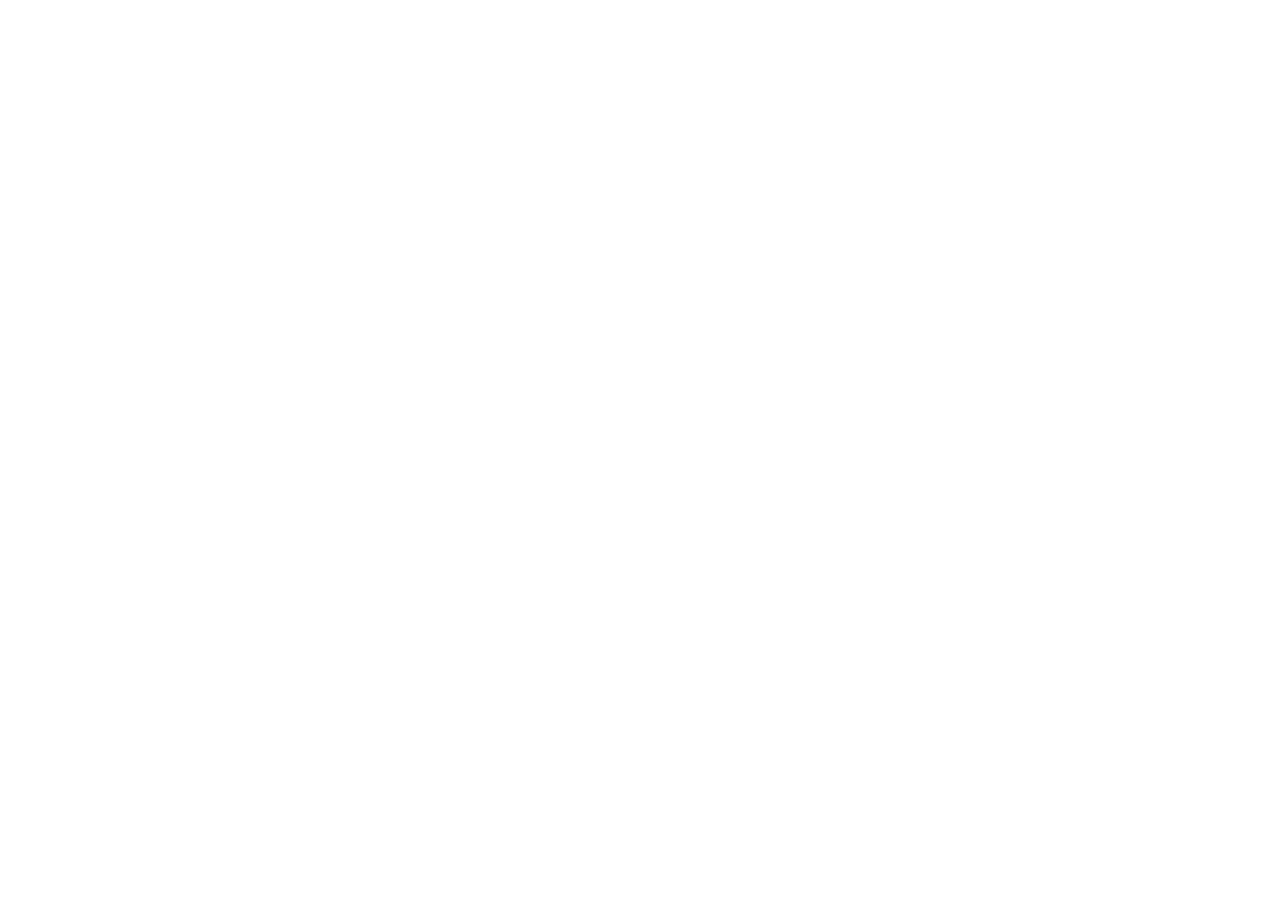
==== index.html @ 6198ee69 "Inicio del proyecto, se inicia CSS creando variables, estilos para el modelo de caja y algunas utili" ====
<!DOCTYPE html>
<html lang="en">
<head>
    <meta charset="UTF-8">
    <meta http-equiv="X-UA-Compatible" content="IE=edge">
    <meta name="viewport" content="width=device-width, initial-scale=1.0">
    <title>Blog de café</title>
    <link rel="stylesheet" href="css/normalize.css">
    <link rel="preconnect" href="https://fonts.googleapis.com">
    <link rel="preconnect" href="https://fonts.gstatic.com" crossorigin>
    <link href="https://fonts.googleapis.com/css2?family=Open+Sans&family=PT+Sans:wght@400;700&display=swap" rel="stylesheet">
    <link rel="stylesheet" href="css/style.css">    
</head>
<body>
    
</body>
</html>
---- css/style.css ----
/*Variables*/
:root {
    --fuenteHeading: 'PT Sans', sans-serif;
    --fuenteParrafos: 'Open Sans', sans-serif;

    --primario: #784D3C;
    --blanco: #FFFFFF;
    --negro: #000000;
}
/*Hack modelo de caja*/
html {
    box-sizing: border-box;
    font-size: 62.5%; /*Permite que 1rem sean 10 pixeles*/
}
*, *:before, *:after {
    box-sizing: inherit;
}
body {
    font-family: var(--fuenteParrafos);
    font-size: 1.6rem;
    line-height: 2;
}

/*Globales*/
.contenedor {
    max-width: 120rem;
    width: 90%;
    margin: 0 auto; /*Centrar horizontalmente*/
}
a{
    text-decoration: none;
}
h1, h2, h3, h4 {
    font-family: var(--fuenteHeading);
}
h1 {
    font-size: 4.8rem;
}
h2 {
    font-size: 4rem;
}
h3 {
    font-size: 3.2rem;
}
h4 {
    font-size: 2.8rem;
}
img {
    max-width: 100%;
}

/*Utilidades*/
.no-margin {
    margin: 0; /*Clase para eliminar margen*/
}
.no-padding {
    padding: 0;
}
.centrar-texto {
    text-align: center;
}
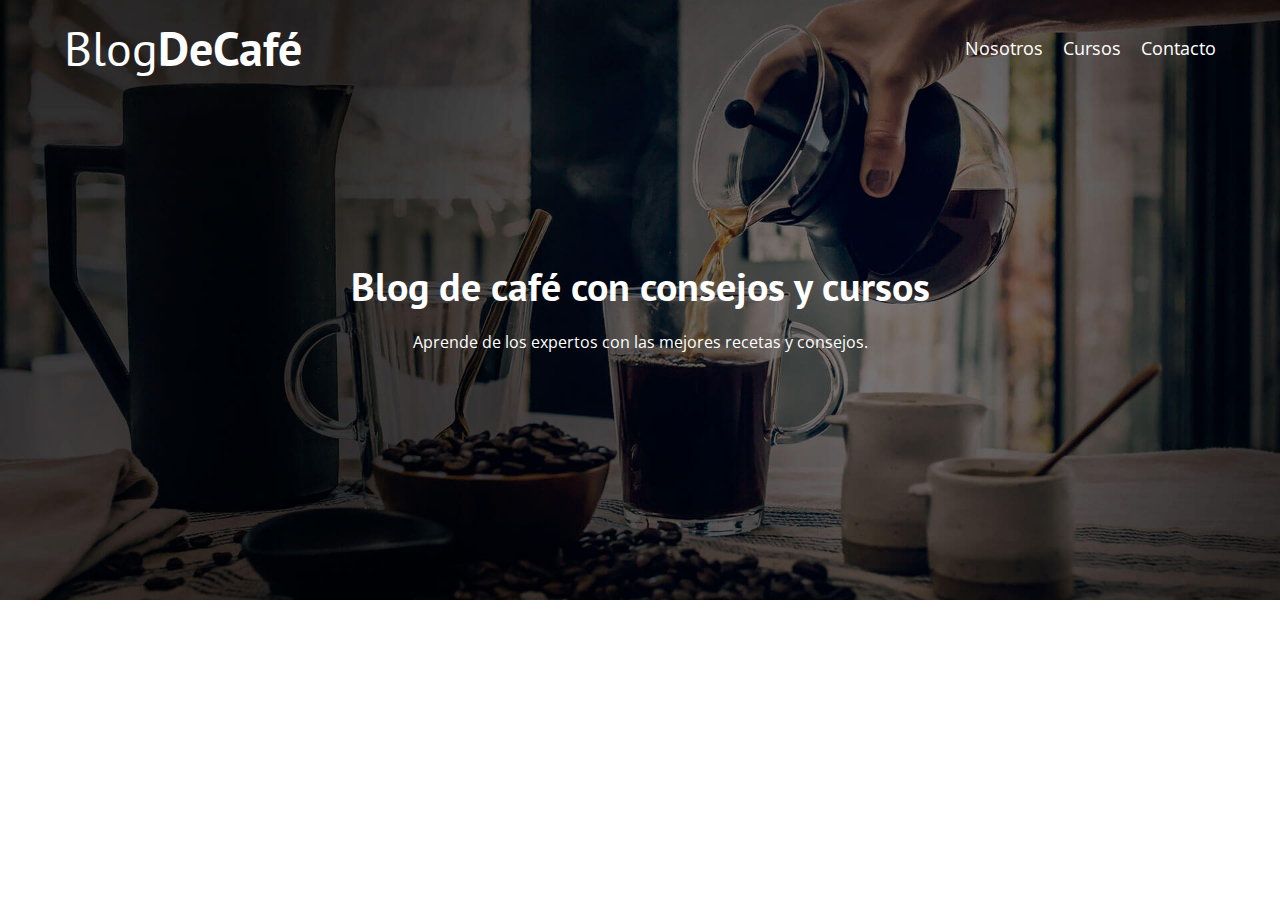
==== commit d93a8811: "Se agrega el header y se agregan estilos CSS al mismo." ====
--- a/index.html
+++ b/index.html
@@ -12,6 +12,23 @@
     <link rel="stylesheet" href="css/style.css">    
 </head>
 <body>
-    
+    <header class="header">
+        <div class="contenedor">
+            <div class="barra">
+                <a href="index.html" class="logo">
+                    <h1 class="logo__nombre no-margin centrar-texto">Blog<span class="logo__bold">DeCafé</span></h1>
+                </a>
+                <nav class="navegacion">
+                    <a href="nosotros.html" class="navegacion__enlace">Nosotros</a>
+                    <a href="cursos.html" class="navegacion__enlace">Cursos</a>
+                    <a href="contacto.html" class="navegacion__enlace">Contacto</a>
+                </nav>
+            </div>
+        </div>
+       <div class="header__texto">
+            <h2 class="no-margin">Blog de café con consejos y cursos</h2> 
+            <p class="no-margin">Aprende de los expertos con las mejores recetas y consejos.</p>
+       </div>
+    </header>
 </body>
 </html>--- a/css/style.css
+++ b/css/style.css
@@ -58,4 +58,51 @@
 }
 .centrar-texto {
     text-align: center;
+}
+
+/*Header*/
+.header {
+    background-image: url(../img/banner.jpg);
+    height: 60rem; /*Altura*/
+    background-size: cover;
+    background-repeat: no-repeat; /*No repite la imagen(mosaico)*/
+    background-position: center center; /*Parte de la imagen que se mostrará al ajustar la el tamaño de la ventana*/
+}
+.header__texto {
+    text-align: center;
+    color: var(--blanco);
+    margin-top: 5rem;
+}
+@media (min-width: 768px) {
+    .header__texto {
+        margin-top: 15rem;
+    }
+}
+.logo{
+    color: var(--blanco);    
+}
+.logo__nombre {
+    font-weight: 400;
+}
+.logo__bold {
+    font-weight: 700; /*Letra en negrita*/
+}
+@media (min-width: 768px) {
+    .barra {
+        display: flex;
+        justify-content: space-between;
+        align-items: center;
+    }
+}
+.navegacion__enlace { /*Menú de navegación mobile*/
+    display: block;
+    font-size: 1.8rem;
+    text-align: center;
+    color: var(--blanco);
+}
+@media (min-width: 768px) { /*Menú de navegación pantalla grande*/
+    .navegacion {
+        display: flex;
+        gap: 2rem;
+    }
 }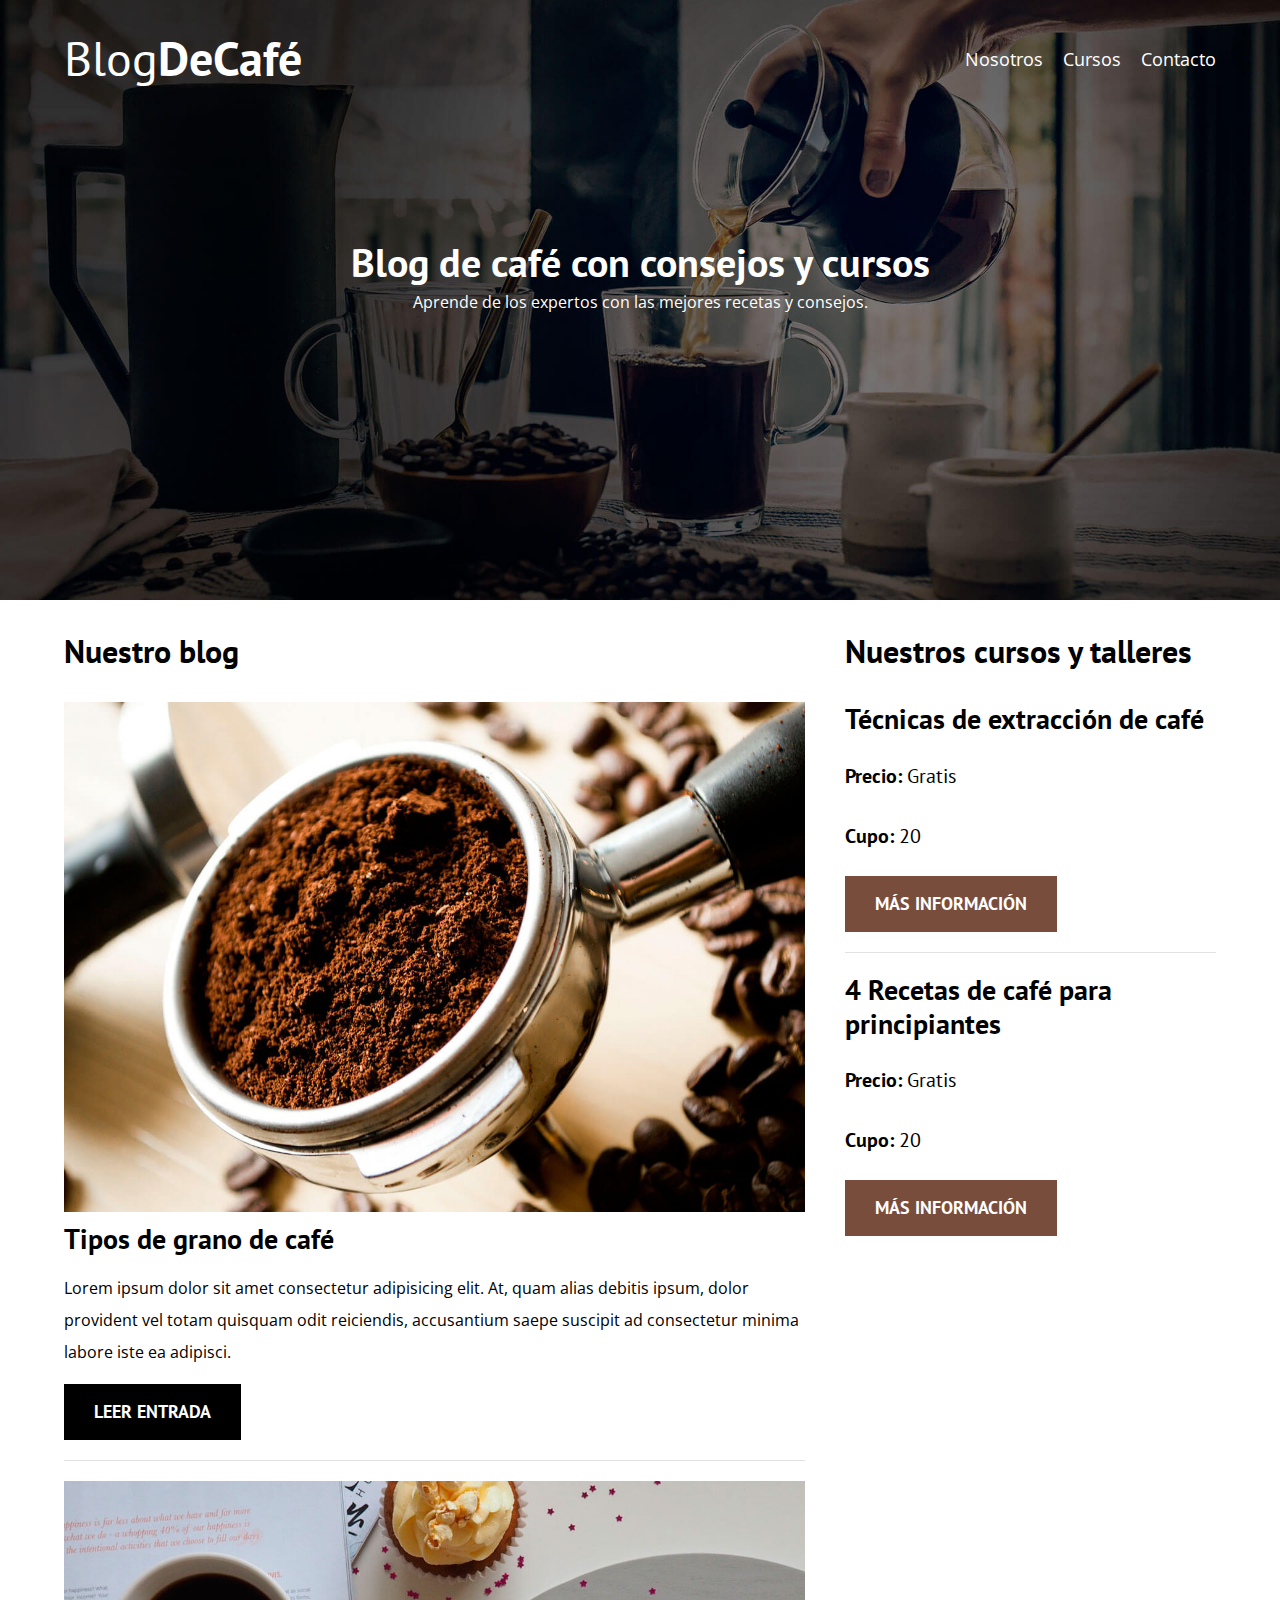
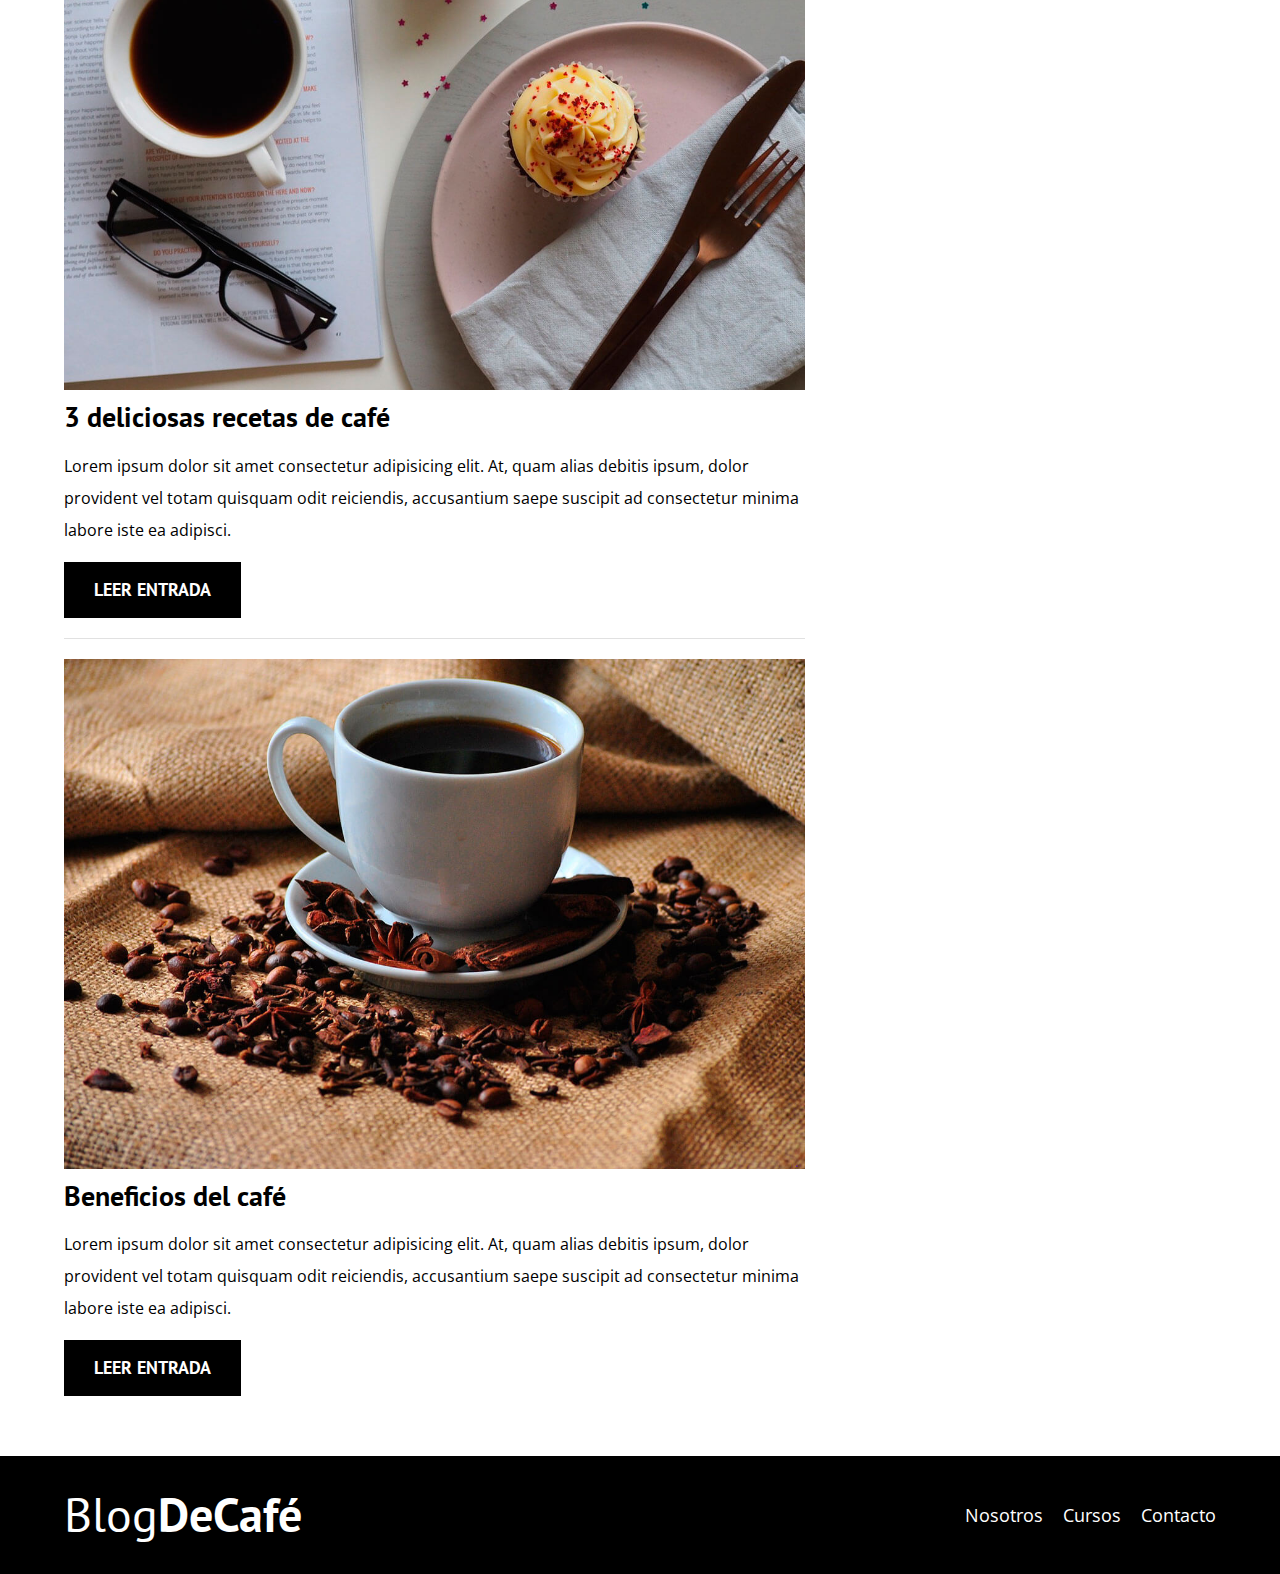
==== commit df168fad: "Se crea sección 'blog', se crea aside de la página principal y footer, se crea sección 'Nosotros', '" ====
--- a/index.html
+++ b/index.html
@@ -30,5 +30,82 @@
             <p class="no-margin">Aprende de los expertos con las mejores recetas y consejos.</p>
        </div>
     </header>
+
+    <div class="contenedor contenido-principal">
+        <main class="blog">
+            <h3>Nuestro blog</h3>
+            <article class="entrada">
+                <div class="entrada__imagen">
+                    <img src="img/blog1.jpg" alt="imagen blog">
+                </div>
+                <div class="entrada_contenido">
+                    <h4 class="no-margin">Tipos de grano de café</h4>
+                    <p>Lorem ipsum dolor sit amet consectetur adipisicing elit. At, quam alias debitis ipsum, dolor provident vel totam quisquam odit reiciendis, accusantium saepe suscipit ad consectetur minima labore iste ea adipisci.</p>
+                    <a href="entrada.html" class="boton boton--primario">Leer entrada</a>
+                </div>
+            </article>
+            <article class="entrada">
+                <div class="entrada__imagen">
+                    <img src="img/blog2.jpg" alt="imagen blog">
+                </div>
+                <div class="entrada_contenido">
+                    <h4 class="no-margin">3 deliciosas recetas de café</h4>
+                    <p>Lorem ipsum dolor sit amet consectetur adipisicing elit. At, quam alias debitis ipsum, dolor provident vel totam quisquam odit reiciendis, accusantium saepe suscipit ad consectetur minima labore iste ea adipisci.</p>
+                    <a href="entrada.html" class="boton boton--primario">Leer entrada</a>
+                </div>
+            </article>
+            <article class="entrada">
+                <div class="entrada__imagen">
+                    <img src="img/blog3.jpg" alt="imagen blog">
+                </div>
+                <div class="entrada_contenido">
+                    <h4 class="no-margin">Beneficios del café</h4>
+                    <p>Lorem ipsum dolor sit amet consectetur adipisicing elit. At, quam alias debitis ipsum, dolor provident vel totam quisquam odit reiciendis, accusantium saepe suscipit ad consectetur minima labore iste ea adipisci.</p>
+                    <a href="entrada.html" class="boton boton--primario">Leer entrada</a>
+                </div>
+            </article>
+        </main>
+        <aside class="sidebar">
+            <h3>Nuestros cursos y talleres</h3>
+            <ul class="cursos no-padding">
+                <li class="widget-curso">
+                    <h4 class="no-margin">Técnicas de extracción de café</h4>
+                    <p class="widget-curso__label">Precio:
+                        <span class="widget-curso__info">Gratis</span>
+                    </p>
+                    <p class="widget-curso__label">Cupo:
+                        <span class="widget-curso__info">20</span>
+                    </p>
+                    <a href="cursos.html" class="boton boton--secundario">Más información</a>
+                </li>
+                <li class="widget-curso">
+                    <h4 class="no-margin">4 Recetas de café para principiantes</h4>
+                    <p class="widget-curso__label">Precio:
+                        <span class="widget-curso__info">Gratis</span>
+                    </p>
+                    <p class="widget-curso__label">Cupo:
+                        <span class="widget-curso__info">20</span>
+                    </p>
+                    <a href="cursos.html" class="boton boton--secundario">Más información</a>
+                </li>
+            </ul>
+        </aside>        
+    </div>
+
+    <footer class="footer">
+        <div class="contenedor">
+            <div class="barra">
+                <a href="index.html" class="logo">
+                    <h1 class="logo__nombre no-margin centrar-texto">Blog<span class="logo__bold">DeCafé</span></h1>
+                </a>
+                <nav class="navegacion">
+                    <a href="nosotros.html" class="navegacion__enlace">Nosotros</a>
+                    <a href="cursos.html" class="navegacion__enlace">Cursos</a>
+                    <a href="contacto.html" class="navegacion__enlace">Contacto</a>
+                </nav>
+            </div>
+        </div>
+    </footer>
+
 </body>
 </html>--- a/css/style.css
+++ b/css/style.css
@@ -4,6 +4,7 @@
     --fuenteParrafos: 'Open Sans', sans-serif;
 
     --primario: #784D3C;
+    --gris: #e1e1e1;
     --blanco: #FFFFFF;
     --negro: #000000;
 }
@@ -23,8 +24,9 @@
 
 /*Globales*/
 .contenedor {
-    max-width: 120rem;
-    width: 90%;
+    /* max-width: 120rem;
+    width: 90%; */
+    width: min(90%, 120rem); /*Sustituye max-width y width*/
     margin: 0 auto; /*Centrar horizontalmente*/
 }
 a{
@@ -32,6 +34,7 @@
 }
 h1, h2, h3, h4 {
     font-family: var(--fuenteHeading);
+    line-height: 1.2;
 }
 h1 {
     font-size: 4.8rem;
@@ -87,6 +90,9 @@
 .logo__bold {
     font-weight: 700; /*Letra en negrita*/
 }
+.barra {
+    padding-top: 3rem;
+}
 @media (min-width: 768px) {
     .barra {
         display: flex;
@@ -105,4 +111,109 @@
         display: flex;
         gap: 2rem;
     }
+}
+
+/*Main*/
+@media (min-width: 768px) {
+    .contenido-principal {
+        display: grid;
+        grid-template-columns: 2fr 1fr;
+        column-gap: 4rem;
+    }
+}
+.entrada {
+    border-bottom: 1px solid var(--gris);
+    margin-bottom: 2rem;
+}
+.entrada:last-of-type { /*Aplicar estilo al último elemento de ese tipo*/
+    border: none;
+    margin: 0;
+}
+.boton {
+    display: block; /*Para que ocupe el 100%*/
+    font-family: var(--fuenteHeading);
+    color: var(--blanco);
+    text-align: center;
+    padding: 1rem 3rem; /*Tamaño del boton*/
+    font-size: 1.8rem;
+    text-transform: uppercase; /*Mayuscula*/
+    font-weight: 700; /*Negrita*/
+    margin-bottom: 2rem; /*Separar del borde*/    
+}
+@media (min-width: 768px) {
+    .boton {
+        display: inline-block;
+    }
+}
+.boton--primario {
+    background-color: var(--negro);
+}
+.boton--secundario {
+    background-color: var(--primario);
+}
+.cursos {
+    list-style: none;
+}
+.widget-curso {
+    border-bottom: 1px solid var(--gris);
+    margin-bottom: 2rem;
+}
+.widget-curso:last-of-type {
+    border: none;
+    margin-bottom: 0;
+}
+.widget-curso__label {
+    font-family: var(--fuenteHeading);
+    font-weight: bold;
+}
+.widget-curso__info {
+    font-weight: normal;
+}
+.widget-curso__label,
+.widget-curso__info {
+    font-size: 2rem;
+}
+.footer {
+    background-color: var(--negro);        
+    padding-bottom: 3rem;
+    margin-top: 4rem;
+}
+
+/*Sobre nosotros*/
+@media (min-width: 768px) {
+    .sobre-nosotros {
+        display: grid;
+        grid-template-columns: repeat(2, 1fr);
+        column-gap: 2rem;
+    }    
+    .sobre-nosotros__texto p {
+        margin-top: 0;
+    }
+}
+
+/*Cursos*/
+.curso {    
+    border-bottom: 1px solid var(--gris);
+    padding: 3rem 0;    
+}
+@media (min-width: 768px) {
+    .curso {
+        display: grid;
+        grid-template-columns: 1fr 2fr;
+        column-gap: 2rem;
+    }
+}
+.curso:last-of-type {
+    border: none;    
+}
+.curso__label {
+    font-family: var(--fuenteHeading);
+    font-weight: bold;
+}
+.curso__info {
+    font-weight: normal;
+}
+.curso__label,
+.curso__info {
+    font-size: 2rem;
 }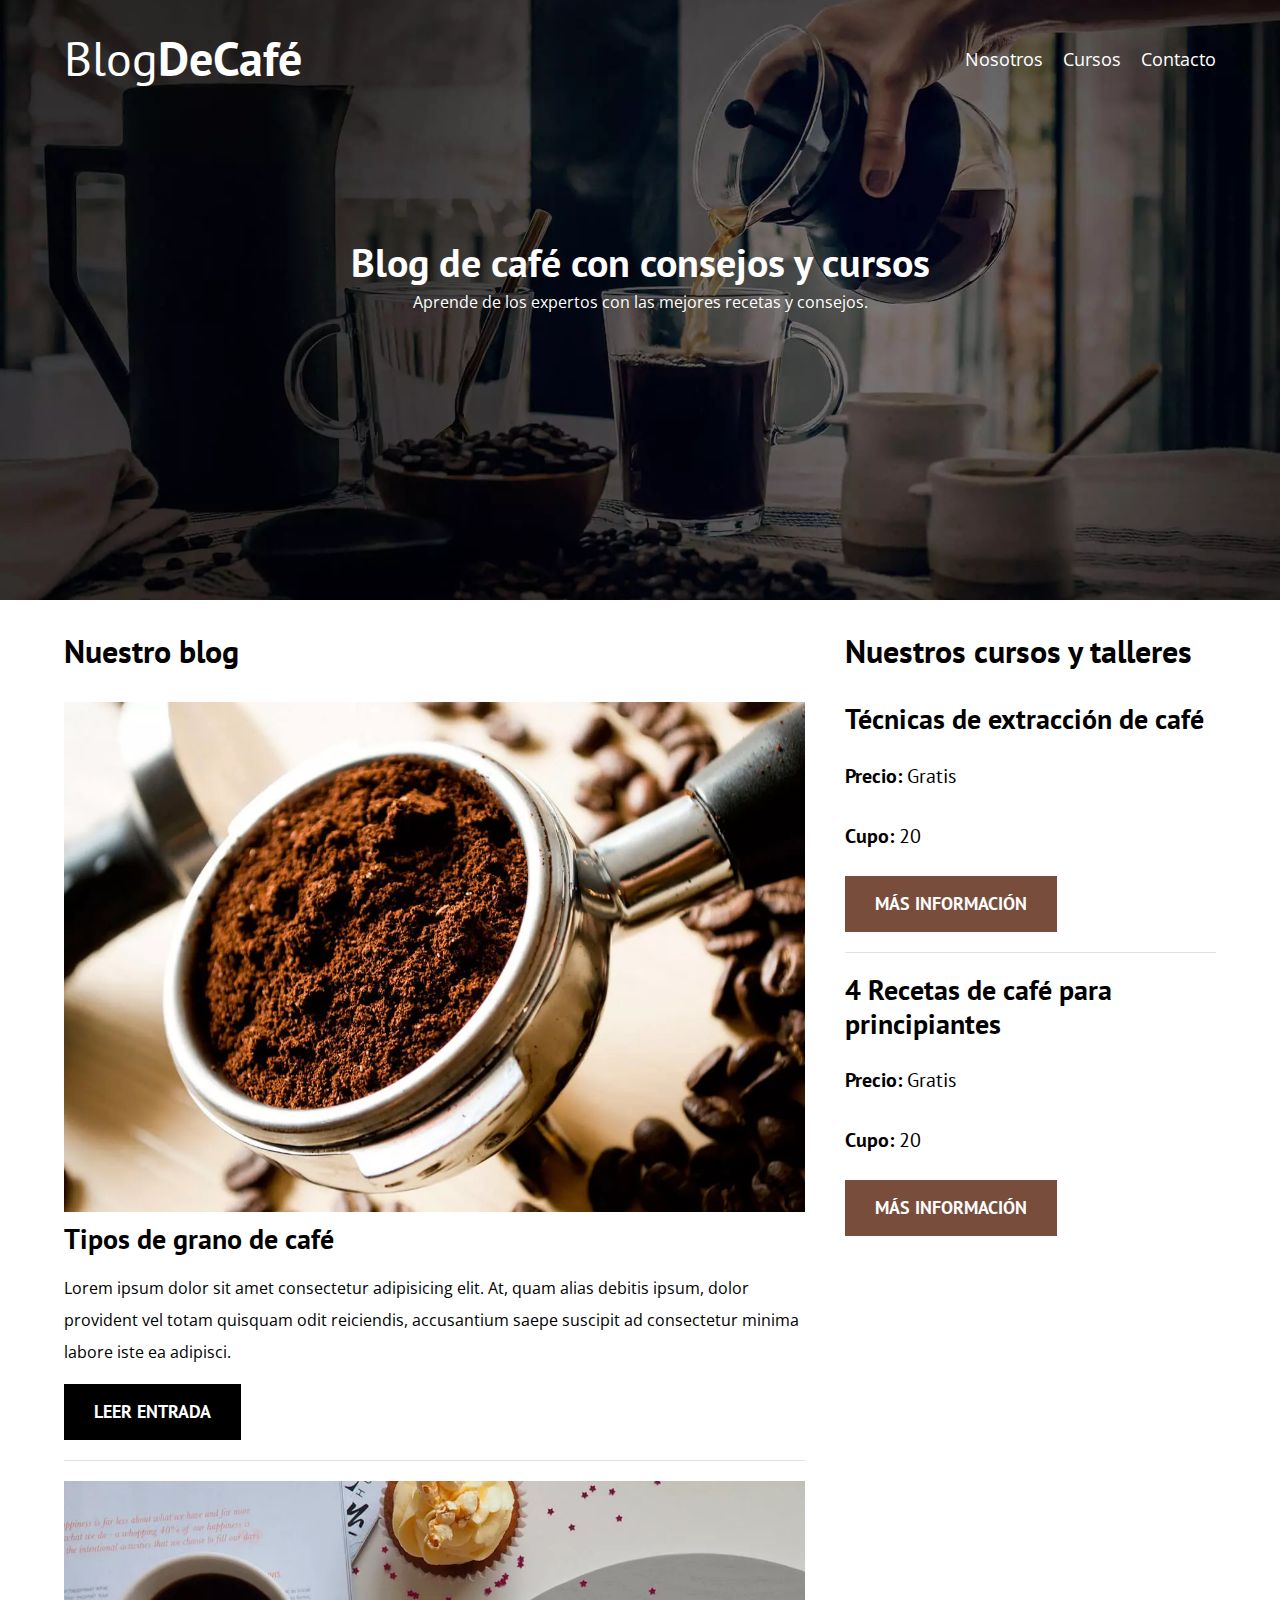
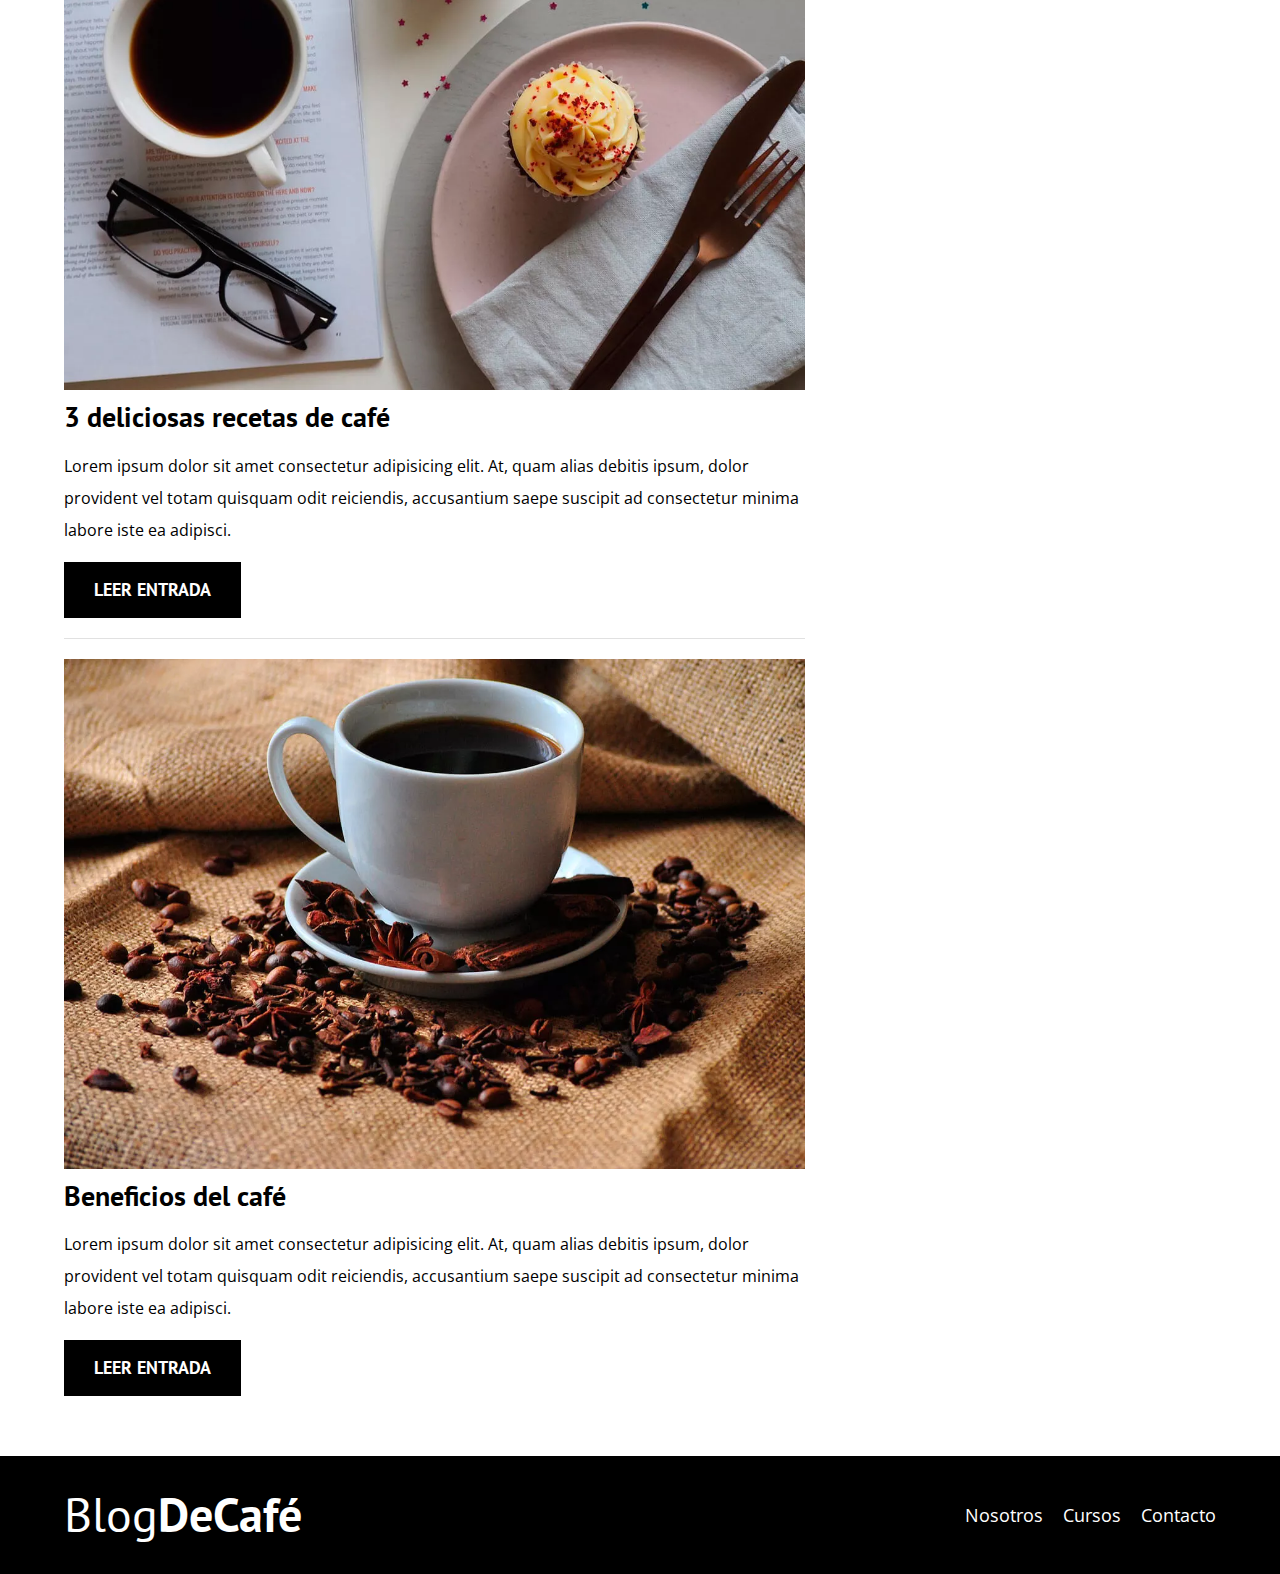
==== commit 66bde94a: "Se agrega html y css de la página formulario, se agrega lazy loading, preload, prefetch y se optimiz" ====
--- a/index.html
+++ b/index.html
@@ -5,11 +5,21 @@
     <meta http-equiv="X-UA-Compatible" content="IE=edge">
     <meta name="viewport" content="width=device-width, initial-scale=1.0">
     <title>Blog de café</title>
+    
+    <!-- <link rel="preconnect" href="https://fonts.googleapis.com">
+    <link rel="preconnect" href="https://fonts.gstatic.com" crossorigin>
+         -->
+
+    <!-- Prefetch -->
+    <link rel="prefetch" href="nosotros.html" as="document">
+
+    <!-- Preload -->
+    <link rel="preload" href="css/normalize.css" as="style">
     <link rel="stylesheet" href="css/normalize.css">
-    <link rel="preconnect" href="https://fonts.googleapis.com">
-    <link rel="preconnect" href="https://fonts.gstatic.com" crossorigin>
+    <link rel="preload" href="https://fonts.googleapis.com/css2?family=Open+Sans&family=PT+Sans:wght@400;700&display=swap" crossorigin="crossorigin" as="font">
     <link href="https://fonts.googleapis.com/css2?family=Open+Sans&family=PT+Sans:wght@400;700&display=swap" rel="stylesheet">
-    <link rel="stylesheet" href="css/style.css">    
+    <link rel="preload" href="css/style.css" as="style">  
+    <link rel="stylesheet" href="css/style.css">  
 </head>
 <body>
     <header class="header">
@@ -36,7 +46,10 @@
             <h3>Nuestro blog</h3>
             <article class="entrada">
                 <div class="entrada__imagen">
-                    <img src="img/blog1.jpg" alt="imagen blog">
+                    <picture>
+                        <source loading="lazy" srcset="img/blog1.webp" type="image/webp">
+                        <img loading="lazy" src="img/blog1.jpg" alt="imagen blog">
+                    </picture>
                 </div>
                 <div class="entrada_contenido">
                     <h4 class="no-margin">Tipos de grano de café</h4>
@@ -46,7 +59,10 @@
             </article>
             <article class="entrada">
                 <div class="entrada__imagen">
-                    <img src="img/blog2.jpg" alt="imagen blog">
+                    <picture>
+                        <source loading="lazy" srcset="img/blog2.webp" type="image/webp">
+                        <img loading="lazy" src="img/blog2.jpg" alt="imagen blog">
+                    </picture>
                 </div>
                 <div class="entrada_contenido">
                     <h4 class="no-margin">3 deliciosas recetas de café</h4>
@@ -56,7 +72,10 @@
             </article>
             <article class="entrada">
                 <div class="entrada__imagen">
-                    <img src="img/blog3.jpg" alt="imagen blog">
+                    <picture>
+                        <source loading="lazy" srcset="img/blog3.webp" type="image/webp">
+                        <img loading="lazy" src="img/blog3.jpg" alt="imagen blog">
+                    </picture>
                 </div>
                 <div class="entrada_contenido">
                     <h4 class="no-margin">Beneficios del café</h4>
@@ -106,6 +125,6 @@
             </div>
         </div>
     </footer>
-
+<script src="js/modernizr.js"></script>
 </body>
 </html>--- a/css/style.css
+++ b/css/style.css
@@ -64,8 +64,13 @@
 }
 
 /*Header*/
-.header {
+.webp .header {
+    background-image: url(../img/banner.webp);
+}
+.no-webp .header {
     background-image: url(../img/banner.jpg);
+}
+.header {    
     height: 60rem; /*Altura*/
     background-size: cover;
     background-repeat: no-repeat; /*No repite la imagen(mosaico)*/
@@ -139,11 +144,15 @@
     text-transform: uppercase; /*Mayuscula*/
     font-weight: 700; /*Negrita*/
     margin-bottom: 2rem; /*Separar del borde*/    
+    border: none;
 }
 @media (min-width: 768px) {
     .boton {
         display: inline-block;
     }
+}
+.boton:hover {
+    cursor: pointer;
 }
 .boton--primario {
     background-color: var(--negro);
@@ -216,4 +225,37 @@
 .curso__label,
 .curso__info {
     font-size: 2rem;
+}
+
+/*Contacto*/
+.contacto-bg {
+    background-image: url(../img/contacto.jpg);
+    height: 40rem;
+    background-size: cover;
+    background-repeat: no-repeat;
+}
+.formulario {
+    background-color: var(--blanco);
+    margin: -5rem auto 0 auto;
+    width: 95%;
+    padding: 5rem;
+}
+.campo {
+    display: flex;
+    margin-bottom: 2rem;
+    gap: 2rem;
+}
+.campo__label {
+    flex: 0 0 9rem;
+    text-align: right;    
+}
+.campo__field {
+    flex: 1;
+    border: 1px solid var(--gris);
+}
+.campo__field--textarea {
+    height: 20rem;
+}
+.boton--input {    
+    margin-left: 11rem;
 }--- a/css/style.css
+++ b/css/style.css
@@ -64,8 +64,13 @@
 }
 
 /*Header*/
-.header {
+.webp .header {
+    background-image: url(../img/banner.webp);
+}
+.no-webp .header {
     background-image: url(../img/banner.jpg);
+}
+.header {    
     height: 60rem; /*Altura*/
     background-size: cover;
     background-repeat: no-repeat; /*No repite la imagen(mosaico)*/
@@ -139,11 +144,15 @@
     text-transform: uppercase; /*Mayuscula*/
     font-weight: 700; /*Negrita*/
     margin-bottom: 2rem; /*Separar del borde*/    
+    border: none;
 }
 @media (min-width: 768px) {
     .boton {
         display: inline-block;
     }
+}
+.boton:hover {
+    cursor: pointer;
 }
 .boton--primario {
     background-color: var(--negro);
@@ -216,4 +225,37 @@
 .curso__label,
 .curso__info {
     font-size: 2rem;
+}
+
+/*Contacto*/
+.contacto-bg {
+    background-image: url(../img/contacto.jpg);
+    height: 40rem;
+    background-size: cover;
+    background-repeat: no-repeat;
+}
+.formulario {
+    background-color: var(--blanco);
+    margin: -5rem auto 0 auto;
+    width: 95%;
+    padding: 5rem;
+}
+.campo {
+    display: flex;
+    margin-bottom: 2rem;
+    gap: 2rem;
+}
+.campo__label {
+    flex: 0 0 9rem;
+    text-align: right;    
+}
+.campo__field {
+    flex: 1;
+    border: 1px solid var(--gris);
+}
+.campo__field--textarea {
+    height: 20rem;
+}
+.boton--input {    
+    margin-left: 11rem;
 }